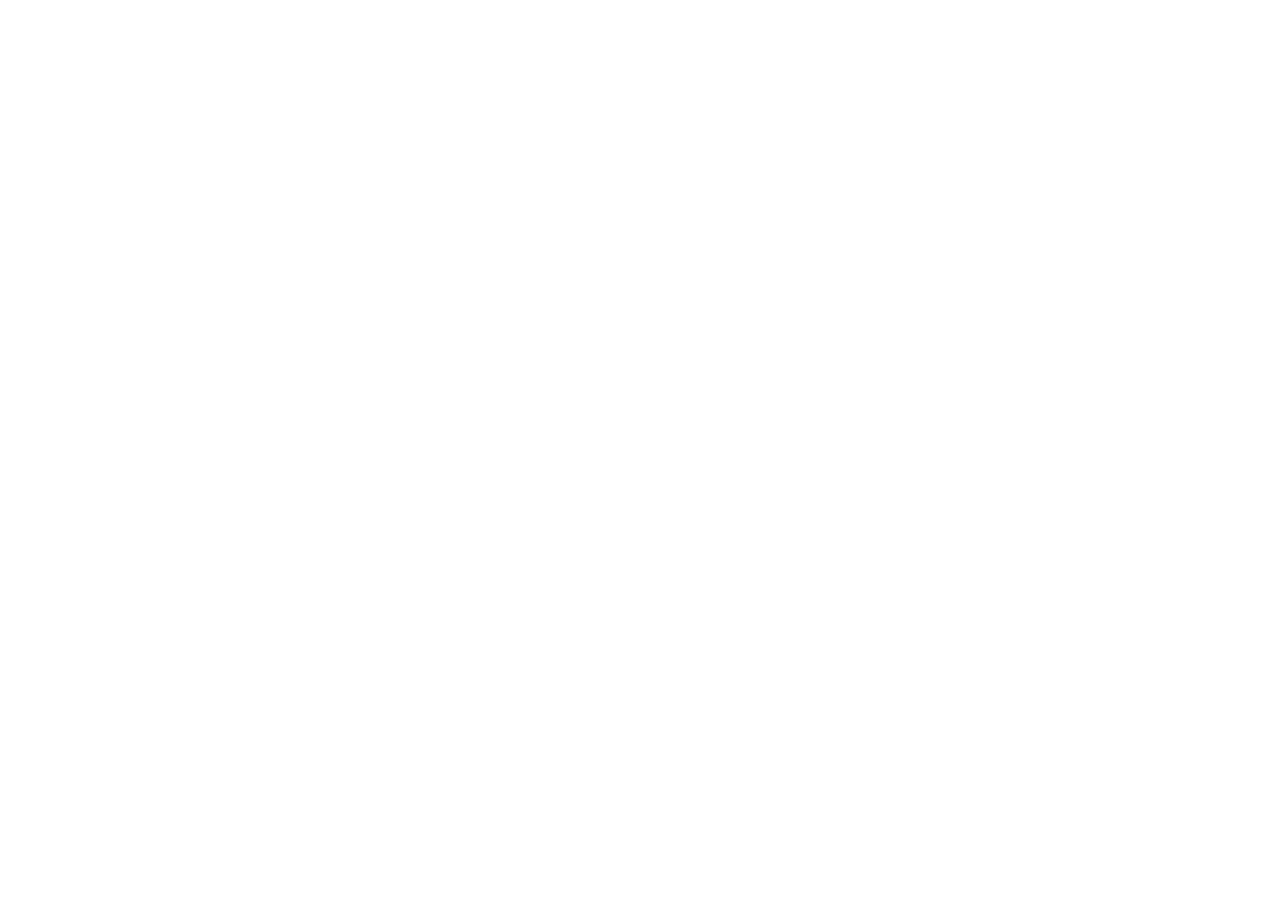
==== index.html @ 23624643 "subindo arquivos (nada programado)" ====
<!DOCTYPE html>
<html lang="pt-br">
<head>
    <meta charset="UTF-8">
    <meta name="viewport" content="width=device-width, initial-scale=1.0">
    <title>Home</title>
</head>
<body>
    
</body>
</html>
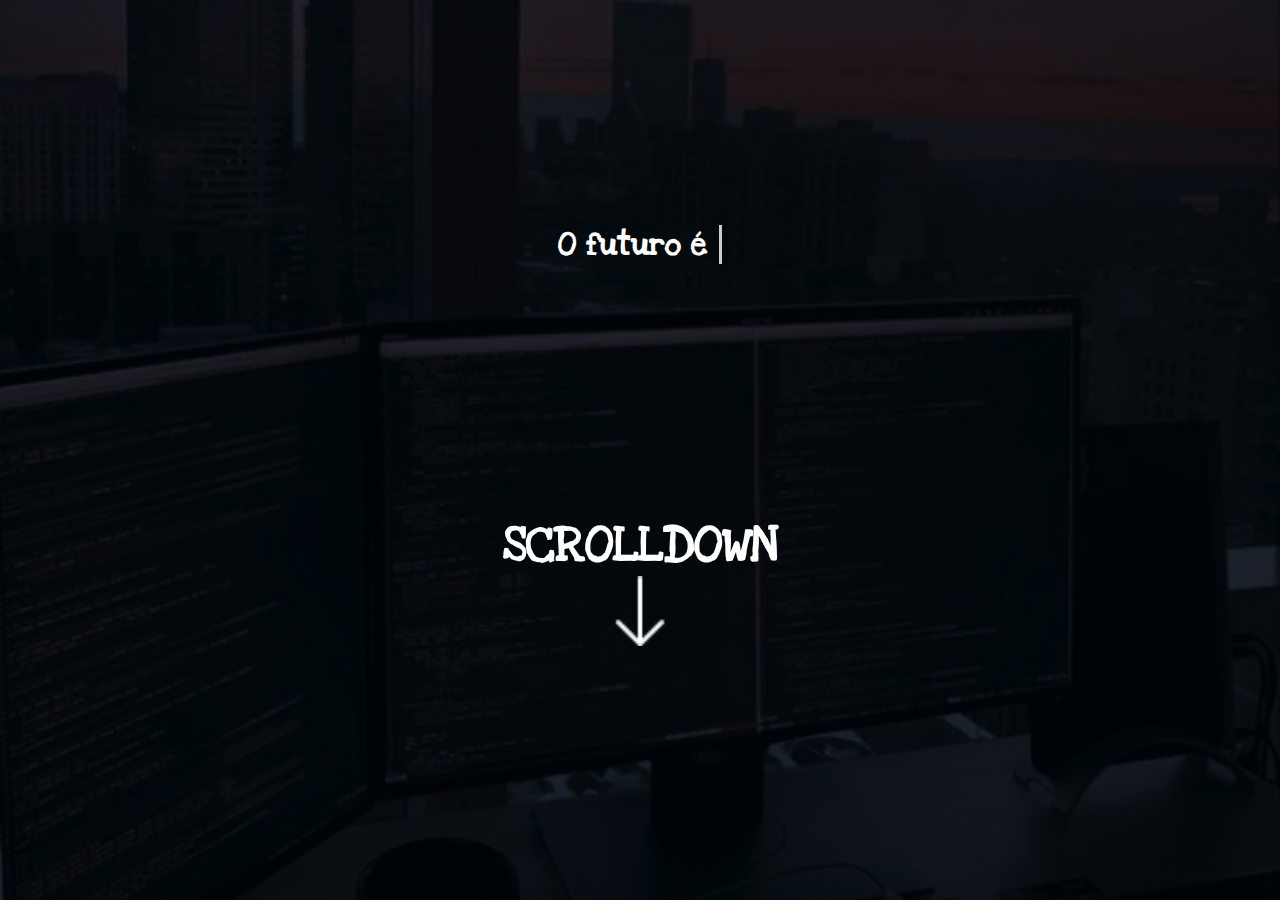
==== commit 8f2a1cbe: "feito o scrolldown + animação apaga e escreve" ====
--- a/index.html
+++ b/index.html
@@ -3,9 +3,78 @@
 <head>
     <meta charset="UTF-8">
     <meta name="viewport" content="width=device-width, initial-scale=1.0">
+    <link rel="stylesheet" type="text/css" href="css/style.css">
     <title>Home</title>
 </head>
 <body>
-    
+    <div class="container scroll" id="scroll">
+
+        <div class="scroll-conteudo">
+
+          
+            <p>O futuro é <span class="texto-escrito"></span><span class="cursor">&nbsp;</span></p>
+          <center>
+            <h2 id="subtitulo-home">SCROLLDOWN</h2>
+          </center>
+
+          <button id="scroll"><img src="images/seta.png" height="70px"></button>
+
+            <i class='fa fa-angle-double-down' id='scroll-icon'></i>
+
+        </div>
+    </div>
+
+    <!-- Animação em javascript dentro do scroll-->
+    <script>
+
+        const typedTextSpan = document.querySelector(".texto-escrito");
+        const cursorSpan = document.querySelector(".cursor");
+
+        const textArray = ["tecnologia", "inovação", "inclusão", "empatia"];
+        const typingDelay = 200;
+        const erasingDelay = 100;
+        const newTextDelay = 2000; // Delay between current and next text
+        let textArrayIndex = 0;
+        let charIndex = 0;
+
+        function type() {
+        if (charIndex < textArray[textArrayIndex].length) {
+            if(!cursorSpan.classList.contains("typing")) cursorSpan.classList.add("typing");
+            typedTextSpan.textContent += textArray[textArrayIndex].charAt(charIndex);
+            charIndex++;
+            setTimeout(type, typingDelay);
+        } 
+        else {
+            cursorSpan.classList.remove("typing");
+            setTimeout(erase, newTextDelay);
+        }
+        }
+
+        function erase() {
+            if (charIndex > 0) {
+            if(!cursorSpan.classList.contains("typing")) cursorSpan.classList.add("typing");
+            typedTextSpan.textContent = textArray[textArrayIndex].substring(0, charIndex-1);
+            charIndex--;
+            setTimeout(erase, erasingDelay);
+        } 
+        else {
+            cursorSpan.classList.remove("typing");
+            textArrayIndex++;
+            if(textArrayIndex>=textArray.length) textArrayIndex=0;
+            setTimeout(type, typingDelay + 1100);
+        }
+        }
+
+        document.addEventListener("DOMContentLoaded", function() { // On DOM Load initiate the effect
+        if(textArray.length) setTimeout(type, newTextDelay + 250);
+        });
+
+    </script>
+
+    <section id="conteudoHome">
+        AAAAAAAAAAAAAAAAAAAAAAAAAAAA
+    </section>
+
+    <script src="script/script.js"></script>
 </body>
 </html>--- a/css/style.css
+++ b/css/style.css
@@ -0,0 +1,105 @@
+/* Importando fontes */
+@import url('https://fonts.googleapis.com/css2?family=Love+Ya+Like+A+Sister&display=swap');
+/* font-family: 'Love Ya Like A Sister', cursive; */
+@import url('https://fonts.googleapis.com/css2?family=Inika&display=swap'); /* Texto padrão */
+/* font-family: 'Inika', serif; */
+
+*{
+    margin:0;
+    padding:0;
+    box-sizing:border-box;
+    color:white;
+}
+
+/* Parte do Scrolldown da home */
+
+.fa-angle-double-down {
+    position: absolute;
+    left: 0;
+    right: 0;
+    margin-left: auto;
+    margin-right: auto;
+    bottom: 20px;
+    width: 10px;
+    font-size: 2.5vw;
+    color: #aaa;
+    z-index: 11;
+    opacity: 1;
+    filter: alpha(opacity=100);
+    cursor: pointer;
+    -webkit-animation: glow 4s infinite;
+    animation: glow 4s infinite;
+}
+
+.scroll{
+    background-image: url(../images/imagemScrolldown.png);
+    height: 100vh;
+    position: relative;
+    background-size: cover;
+}
+
+.scroll-conteudo {
+    padding: 0px 100px 50px 100px;
+    position: absolute;
+    height: 50vh;
+    top: 0;
+    bottom: 0;
+    left:0;
+    right:0;
+    text-align: center;
+    margin-top: auto;
+    margin-bottom: auto;
+    z-index: 10;
+}
+
+.scroll-conteudo p{
+    font-family: 'Love Ya Like A Sister', cursive;
+    font-size: 2rem;
+    color:#FFF;
+    font-weight: bold;
+    text-align: center;
+    overflow: hidden;
+    padding-bottom:250px;
+}
+
+.scroll-conteudo p span.texto-escrito{
+    color:#715528;
+}
+
+.scroll-conteudo p span.cursor{
+    display: inline-block;
+    background-color: #ccc;
+    margin-left: 0.1rem;
+    width: 3px;
+    animation: blink 1s infinite;
+}
+
+.scroll-conteudo p span.cursor .typing{
+    animation: none;
+}
+
+@keyframes blink {
+    0%  { background-color: #ccc; }
+    49% { background-color: #ccc; }
+    50% { background-color: transparent; }
+    99% { background-color: transparent; }
+    100%  { background-color: #ccc; }
+  }
+
+.scroll-conteudo button{
+    border: none;
+    background-color: transparent;
+    cursor: pointer;
+    transition: 500ms linear;
+    
+}
+
+.scroll-conteudo button:hover{
+    transform: scale(1.1);
+}
+
+.scroll-conteudo h2{
+    font-family: 'Love Ya Like A Sister', cursive;
+    color: rgb(255, 255, 255);
+    font-size: 50px;
+}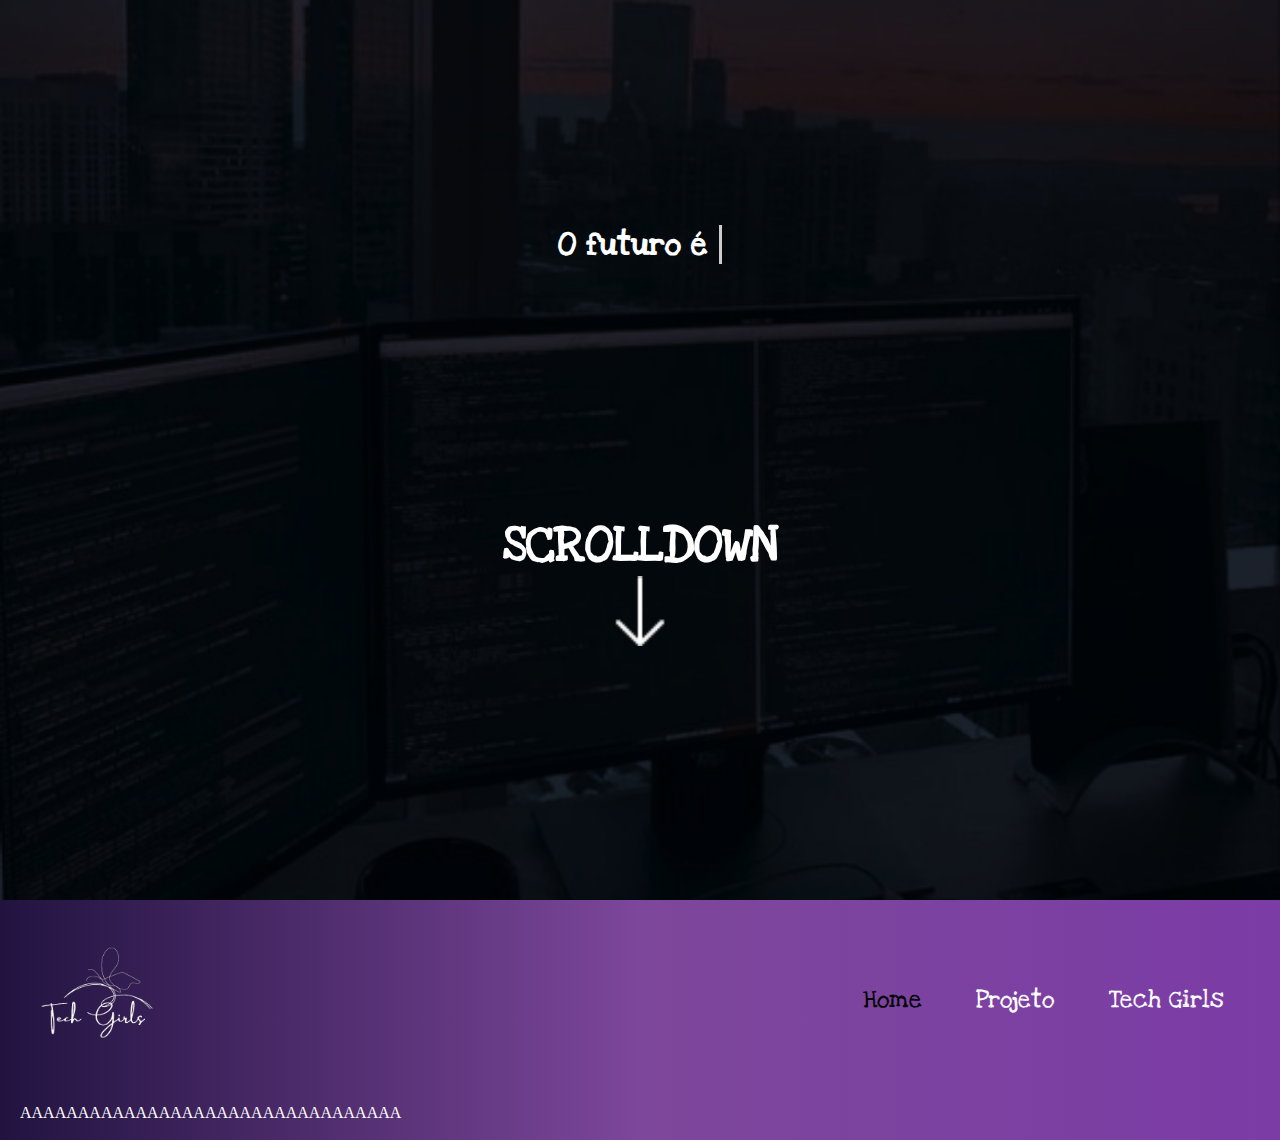
==== commit 6d7ddc9c: "feito a navbar" ====
--- a/index.html
+++ b/index.html
@@ -72,7 +72,25 @@
     </script>
 
     <section id="conteudoHome">
-        AAAAAAAAAAAAAAAAAAAAAAAAAAAA
+        <header>
+            <div class="container_ container-header">
+                <a href="index.html">
+                    <img src="images/Logo.png" height="190px" alt="Logotipo Daisy Jones e the six">
+                </a>
+                <nav>
+                    <ul class="nav-list">
+                        <li class="item"><a href="index.html" class="active">Home</a></li>
+                        <li class="item"><a href="projeto.html">Projeto</a></li>
+                        <li class="item"><a href="techgirls.html">Tech Girls</a></li>
+                    </ul>
+                </nav>
+            </div>
+        </header>
+
+        <div class="content">
+            AAAAAAAAAAAAAAAAAAAAAAAAAAAAAAAAA
+        </div>
+
     </section>
 
     <script src="script/script.js"></script>
--- a/css/style.css
+++ b/css/style.css
@@ -8,6 +8,10 @@
     margin:0;
     padding:0;
     box-sizing:border-box;
+}
+
+body{
+    background-image: linear-gradient(to right, #211340, #7D479B, #7B3CA6);
     color:white;
 }
 
@@ -102,4 +106,68 @@
     font-family: 'Love Ya Like A Sister', cursive;
     color: rgb(255, 255, 255);
     font-size: 50px;
+}
+
+/* Header e footer */
+header, footer{
+    width: 100%;
+    color:#fff;
+}
+
+/* Construção da header */
+
+header{
+    padding:2px;
+}
+
+header .container-header{
+    display: flex;
+    justify-content: space-between;
+    align-items: center;
+}
+
+header .container-header img{
+    transition: 500ms linear;
+}
+
+header .container-header img:hover{
+    transform: scale(1.1);
+}
+
+header .container-header a{
+    text-decoration: none;
+}
+
+header .container-header .nav-list{
+    font-family: 'Love Ya Like A Sister', cursive; 
+    font-size: 25px;
+    list-style: none;
+    display:flex;
+    width: 620px;
+    height: 20;
+    justify-content: space-evenly;
+    padding-left:150px;
+}
+
+header .container-header .nav-list .item .active{
+    color:#000;
+}
+
+header .container-header .nav-list .item a{
+    text-decoration: none;
+    color:white;
+}
+
+header .container-header .nav-list .item a:hover{
+    color:#C07BD6;
+}
+
+/* Box principal da página */
+.content{
+    margin:auto;
+    padding:20px;
+    padding-top:6px;
+    padding-bottom:18px;
+    width: auto;
+    height: auto;
 }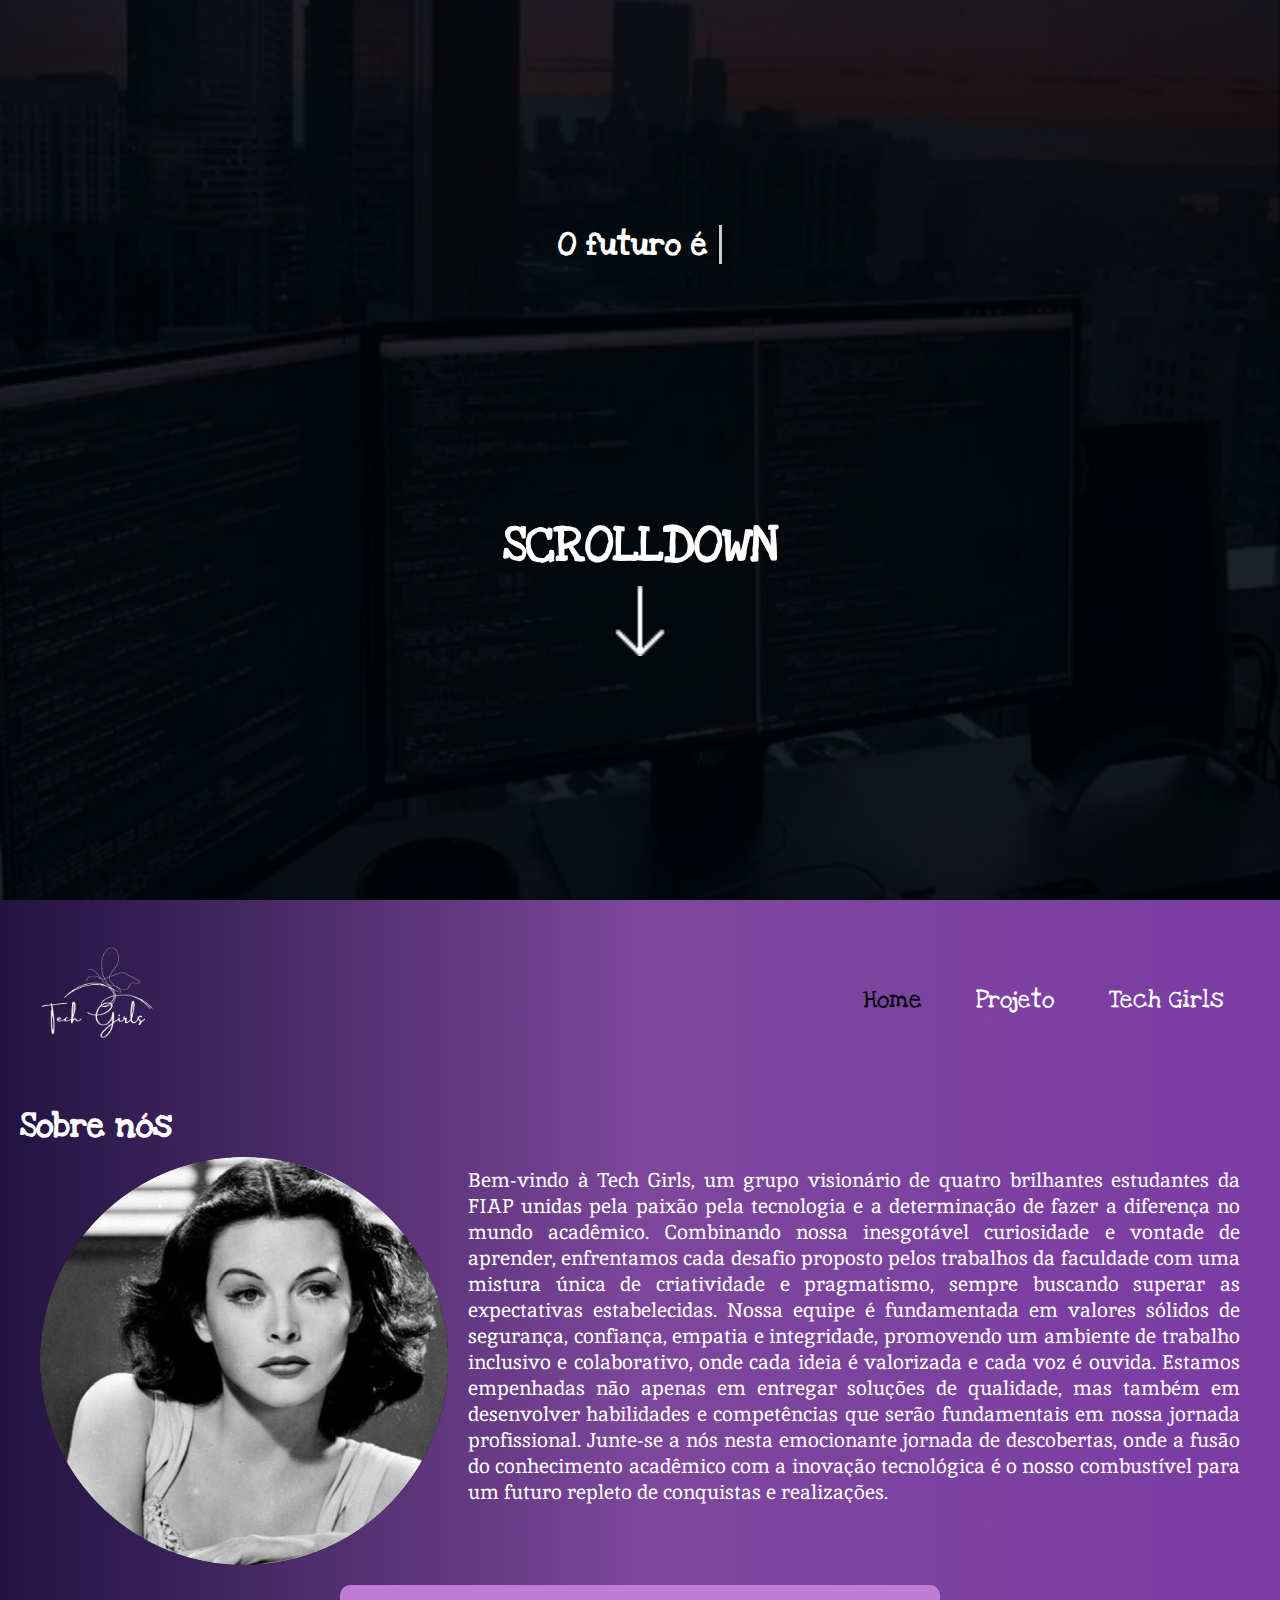
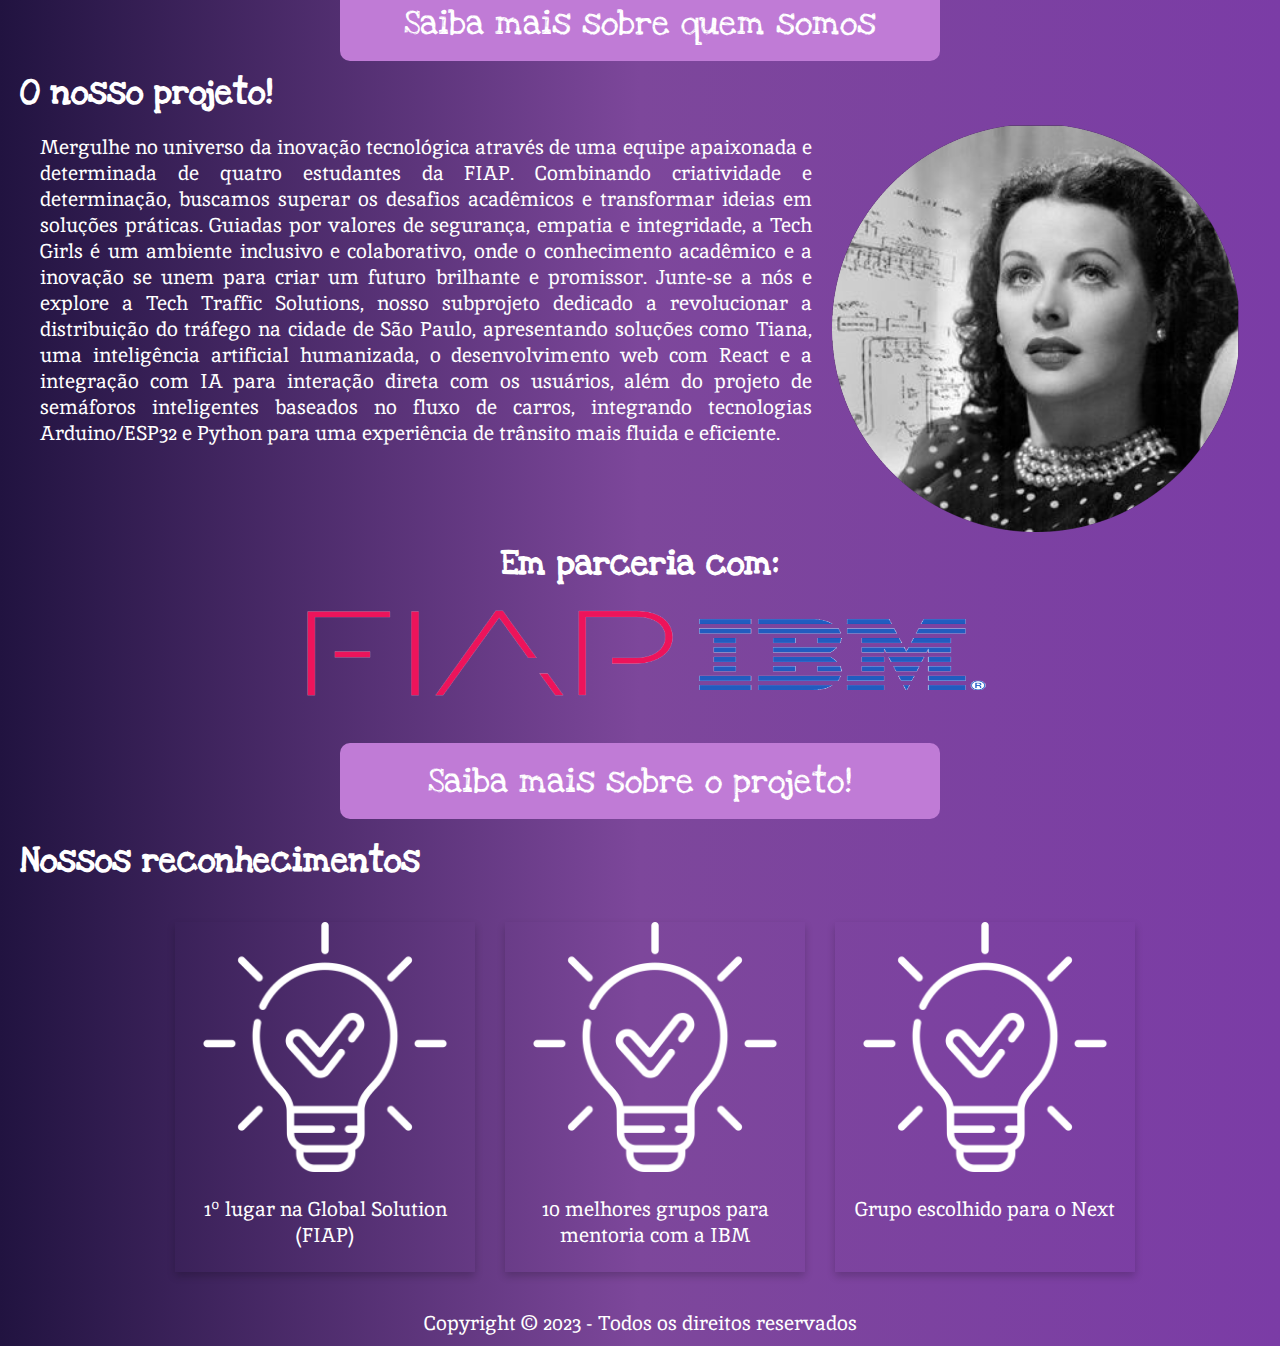
==== commit fc8c411d: "feito a home (sem responsividade)" ====
--- a/index.html
+++ b/index.html
@@ -75,7 +75,7 @@
         <header>
             <div class="container_ container-header">
                 <a href="index.html">
-                    <img src="images/Logo.png" height="190px" alt="Logotipo Daisy Jones e the six">
+                    <img src="images/Logo.png" height="190px" alt="Logotipo Tech Girls">
                 </a>
                 <nav>
                     <ul class="nav-list">
@@ -88,8 +88,92 @@
         </header>
 
         <div class="content">
-            AAAAAAAAAAAAAAAAAAAAAAAAAAAAAAAAA
+            <main> 
+
+                <section id="sobreNos">
+                    
+                    <h3 id="tituloSecao">Sobre nós</h3>
+
+                    <div class="textoImagem">
+                        <img src="images/ImagemSobreNos.png" alt="Hedy Lamarr"/>
+                        <p>
+                            Bem-vindo à Tech Girls, um grupo visionário de quatro brilhantes estudantes da FIAP 
+                            unidas pela paixão pela tecnologia e a determinação de fazer a diferença no mundo 
+                            acadêmico. Combinando nossa inesgotável curiosidade e vontade de aprender, 
+                            enfrentamos cada desafio proposto pelos trabalhos da faculdade com uma mistura única 
+                            de criatividade e pragmatismo, sempre buscando superar as expectativas estabelecidas.
+                            Nossa equipe é fundamentada em valores sólidos de segurança, confiança, empatia e 
+                            integridade, promovendo um ambiente de trabalho inclusivo e colaborativo, onde cada 
+                            ideia é valorizada e cada voz é ouvida. Estamos empenhadas não apenas em entregar 
+                            soluções de qualidade, mas também em desenvolver habilidades e competências que serão
+                            fundamentais em nossa jornada profissional. Junte-se a nós nesta emocionante jornada 
+                            de descobertas, onde a fusão do conhecimento acadêmico com a inovação tecnológica é o 
+                            nosso combustível para um futuro repleto de conquistas e realizações.
+                        </p>
+                    </div>
+
+                    <center><button id="botaoSobreNos" type="input" onclick="abrirTechGirls()">Saiba mais sobre quem somos</button></center>
+                
+                </section>
+
+                <section id="projetoResumo">
+                    <h3 id="tituloSecao">O nosso projeto!</h3>
+
+                    <div class="textoImagem">
+                        <p>
+                            Mergulhe no universo da inovação tecnológica através de uma equipe apaixonada e 
+                            determinada de quatro estudantes da FIAP. Combinando criatividade e determinação, 
+                            buscamos superar os desafios acadêmicos e transformar ideias em soluções práticas. 
+                            Guiadas por valores de segurança, empatia e integridade, a Tech Girls é um ambiente 
+                            inclusivo e colaborativo, onde o conhecimento acadêmico e a inovação se unem para 
+                            criar um futuro brilhante e promissor. Junte-se a nós e explore a Tech Traffic 
+                            Solutions, nosso subprojeto dedicado a revolucionar a distribuição do tráfego na 
+                            cidade de São Paulo, apresentando soluções como Tiana, uma inteligência artificial 
+                            humanizada, o desenvolvimento web com React e a integração com IA para interação 
+                            direta com os usuários, além do projeto de semáforos inteligentes baseados no fluxo 
+                            de carros, integrando tecnologias Arduino/ESP32 e Python para uma experiência de 
+                            trânsito mais fluida e eficiente.
+                        </p>
+
+                        <img src="images/ImagemSobreProjeto.png" alt="Hedy Lamarr" />
+                    </div>
+                    
+                    <center><h3 id="tituloSecao">Em parceria com:</h3></center><br>
+                    <div id="parcerias">
+                        <img src="images/FIAP-Logo.png" width="400px" height="100px" alt="Logo da FIAP" />
+                        <img src="images/IBM-Logo.png"  width="300px" height="100px" alt="Logo da IBM" />
+                    </div>
+
+                    <center><button id="botaoSobreNos" type="input" onclick="abrirProjeto()">Saiba mais sobre o projeto!</button></center>
+                </section>
+
+        </main>
+
+        <section id="nossosReconhecimentos">
+            <h3 id="tituloSecao">Nossos reconhecimentos</h3>
+            <div id="reconhecimentos">
+                <div class="card" id="reconhecimento1">
+                    <img src="images/Reconhecimento.png" alt="Lâmpada representando reconhecimento" height="250px" />
+                    <p>1º lugar na Global Solution (FIAP)</p>
+                </div>
+
+                <div class="card" id="reconhecimento2">
+                    <img src="images/Reconhecimento.png" alt="Lâmpada representando reconhecimento" height="250px" />
+                    <p>10 melhores grupos para mentoria com a IBM</p>
+                </div>
+
+                <div class="card" id="reconhecimento3">
+                    <img src="images/Reconhecimento.png" alt="Lâmpada representando reconhecimento" height="250px" />
+                    <p>Grupo escolhido para o Next</p>
+                </div>
+            </div>
+        </section>
+
         </div>
+
+        <footer>
+            <p>Copyright &copy;  2023 - Todos os direitos reservados</p>
+        </footer>
 
     </section>
 
--- a/css/style.css
+++ b/css/style.css
@@ -8,11 +8,11 @@
     margin:0;
     padding:0;
     box-sizing:border-box;
+    color:white;
 }
 
 body{
     background-image: linear-gradient(to right, #211340, #7D479B, #7B3CA6);
-    color:white;
 }
 
 /* Parte do Scrolldown da home */
@@ -162,6 +162,19 @@
     color:#C07BD6;
 }
 
+/* Footer */
+ 
+footer{
+    padding-top:10px;
+    padding-bottom:10px;
+}
+
+footer p{
+    font-family: 'Inika', serif;
+    text-align: center;
+    font-size: 20px;
+}
+
 /* Box principal da página */
 .content{
     margin:auto;
@@ -170,4 +183,92 @@
     padding-bottom:18px;
     width: auto;
     height: auto;
-}+}
+
+/* main */
+main{
+    padding-bottom: 10px;
+}
+
+/* titulo de todas as seções no decorrer do site */
+#tituloSecao{
+    font-family: 'Love Ya Like A Sister', cursive;
+    font-size: 35px;
+    text-decoration: none;
+}
+
+/* Texto que terá no decorrer no site */
+.textoImagem{
+    display: flex;
+    padding:10px;
+}
+
+.textoImagem img{
+    padding-left:10px;
+    padding-right: 10px;
+}
+
+.textoImagem p{
+    font-family: 'Inika', serif;
+    text-align: justify;
+    font-size: 20px;
+    padding:10px;
+    padding-top:10px;
+}
+
+#parcerias{
+    display: flex;
+    justify-content:center;
+    height:100px;
+    margin-bottom:30px;
+}
+
+/* Como todos os botões são iguais, chama como button para ir para todos. */
+button{
+    background-color: #C07BD6;
+    border:none;
+    border-radius: 10px;
+    width: 600px;
+    height: 76px;
+    font-size: 35px;
+    font-family: 'Love Ya Like A Sister', cursive;
+    margin-top:10px;
+    margin-bottom: 10px;
+    cursor:pointer;
+}
+
+button:hover{
+    color:#211340;
+}
+
+/* Parte de reconhecimentos */
+#reconhecimentos{
+    padding-top:40px;
+    display:flex;
+    justify-content: center;
+    text-align: center;
+    padding-bottom:10px;
+}
+
+#reconhecimento1, #reconhecimento2, #reconhecimento3{
+    width: 300px;
+    height: 350px;
+}
+
+#reconhecimentos p{
+    font-family: 'Inika', serif;
+    font-size: 20px;
+    text-align: center;
+    padding-top:20px;
+}
+
+.card{
+    /* Criando o efeito card */
+    box-shadow: 0 4px 8px 0 rgba(0,0,0,0.2);
+    transition: 0.3s;
+    margin-left: 30px;
+}
+
+.card:hover {
+    box-shadow: 0 8px 16px 0 rgba(0,0,0,0.2);
+  }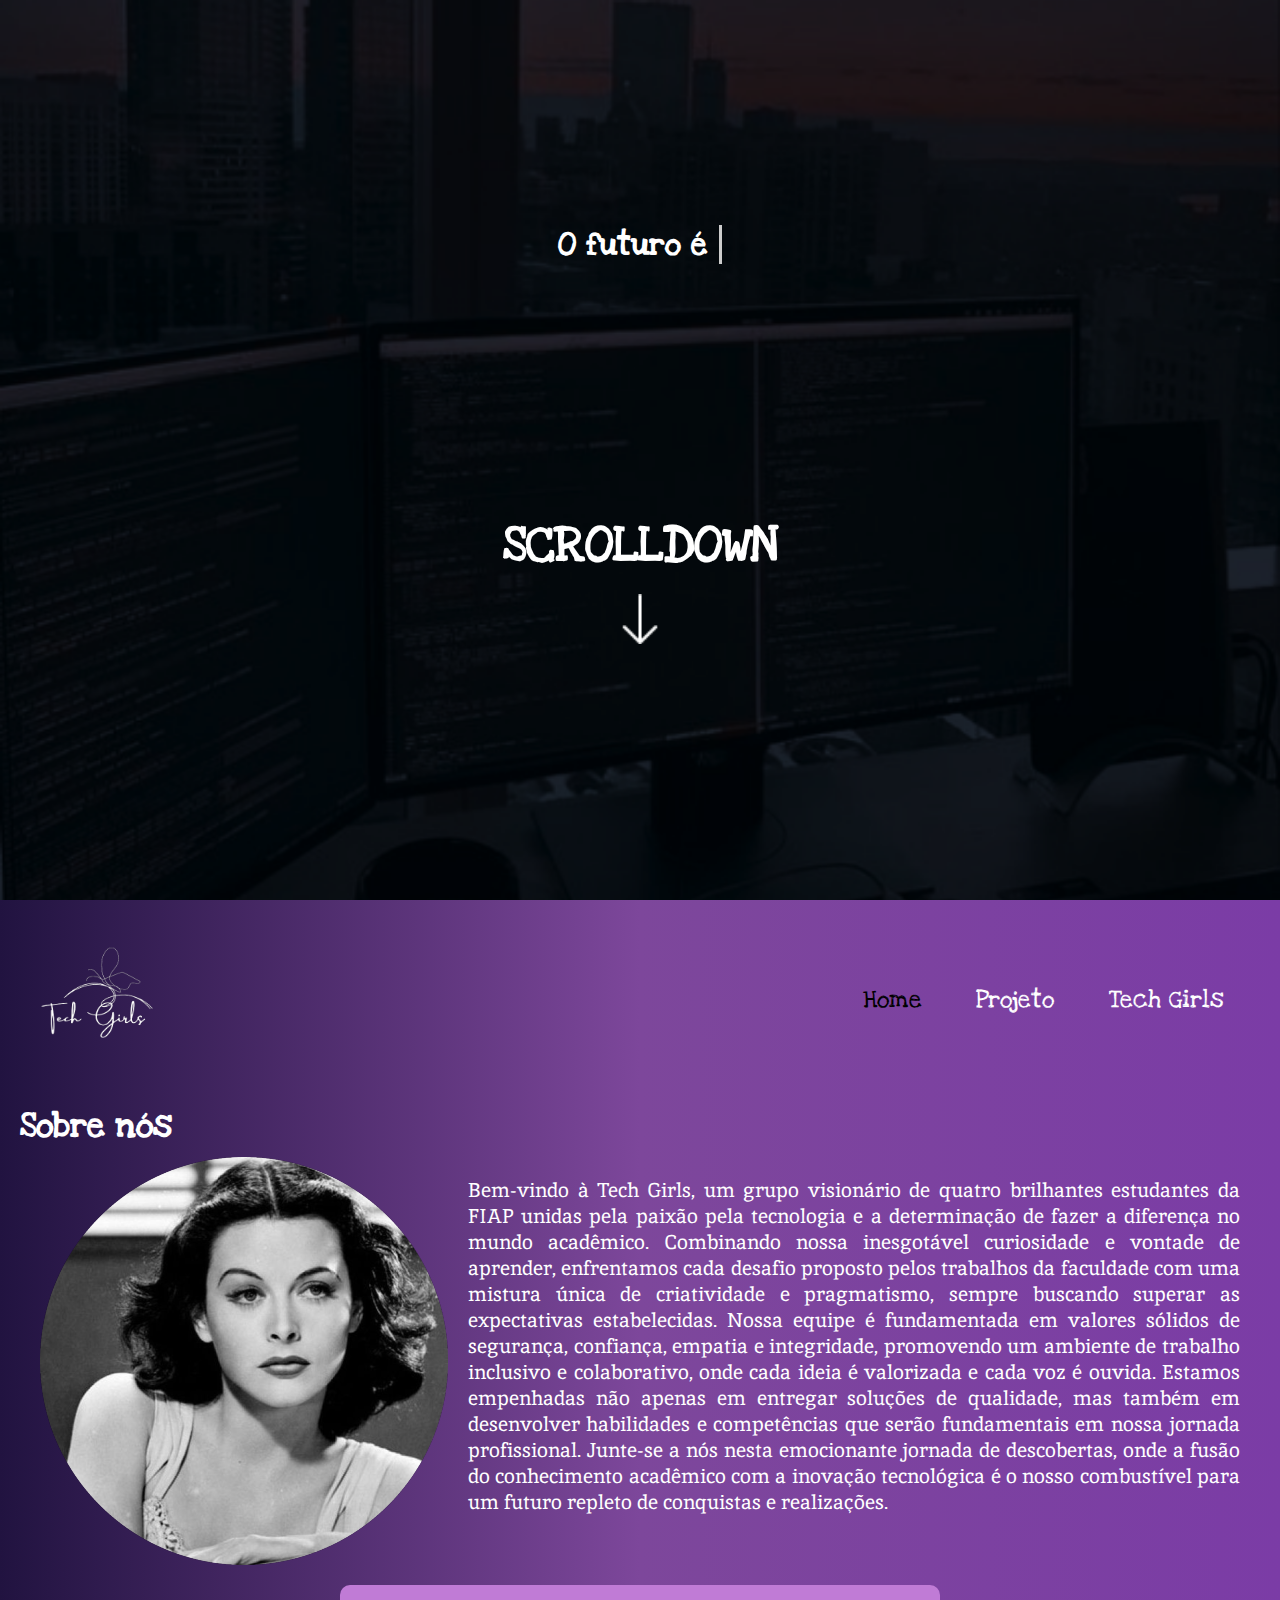
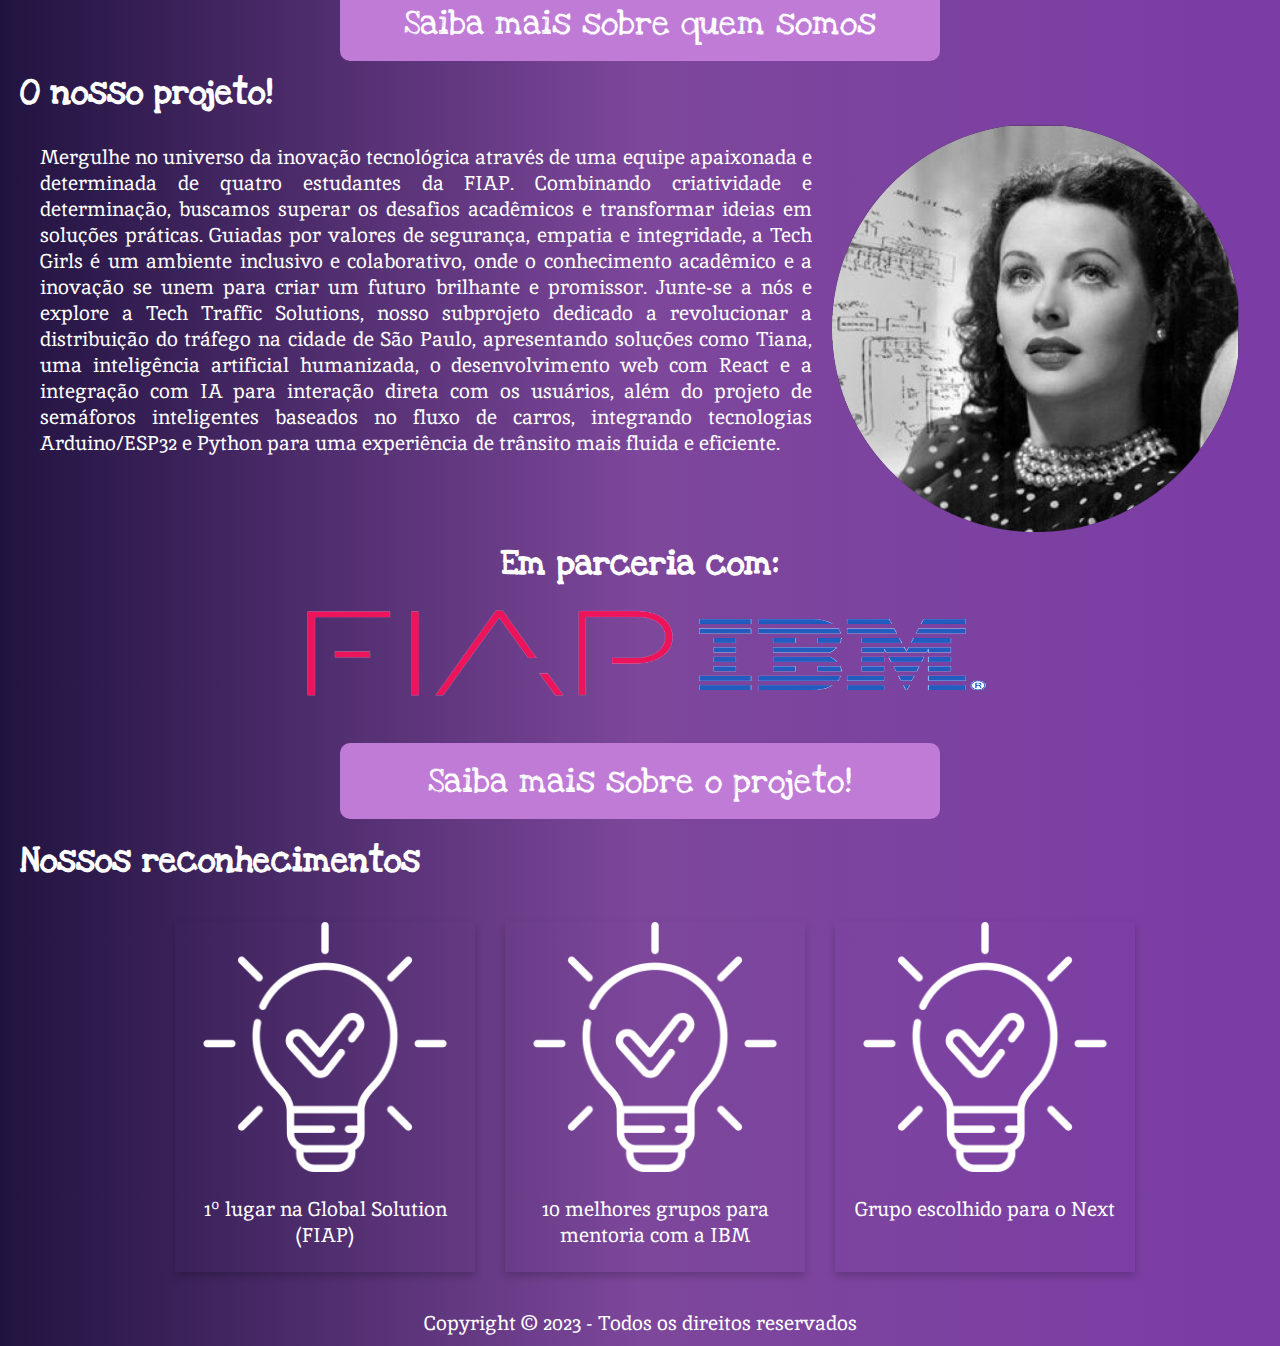
==== commit a763c095: "feito scrolldown em tablet" ====
--- a/index.html
+++ b/index.html
@@ -17,7 +17,7 @@
             <h2 id="subtitulo-home">SCROLLDOWN</h2>
           </center>
 
-          <button id="scroll"><img src="images/seta.png" height="70px"></button>
+          <button id="scroll"><img src="images/seta.png"></button>
 
             <i class='fa fa-angle-double-down' id='scroll-icon'></i>
 
--- a/css/style.css
+++ b/css/style.css
@@ -15,260 +15,530 @@
     background-image: linear-gradient(to right, #211340, #7D479B, #7B3CA6);
 }
 
-/* Parte do Scrolldown da home */
-
-.fa-angle-double-down {
-    position: absolute;
-    left: 0;
-    right: 0;
-    margin-left: auto;
-    margin-right: auto;
-    bottom: 20px;
-    width: 10px;
-    font-size: 2.5vw;
-    color: #aaa;
-    z-index: 11;
-    opacity: 1;
-    filter: alpha(opacity=100);
-    cursor: pointer;
-    -webkit-animation: glow 4s infinite;
-    animation: glow 4s infinite;
+img{
+    transition: 500ms linear;
 }
 
-.scroll{
-    background-image: url(../images/imagemScrolldown.png);
-    height: 100vh;
-    position: relative;
-    background-size: cover;
-}
-
-.scroll-conteudo {
-    padding: 0px 100px 50px 100px;
-    position: absolute;
-    height: 50vh;
-    top: 0;
-    bottom: 0;
-    left:0;
-    right:0;
-    text-align: center;
-    margin-top: auto;
-    margin-bottom: auto;
-    z-index: 10;
-}
-
-.scroll-conteudo p{
-    font-family: 'Love Ya Like A Sister', cursive;
-    font-size: 2rem;
-    color:#FFF;
-    font-weight: bold;
-    text-align: center;
-    overflow: hidden;
-    padding-bottom:250px;
-}
-
-.scroll-conteudo p span.texto-escrito{
-    color:#715528;
-}
-
-.scroll-conteudo p span.cursor{
-    display: inline-block;
-    background-color: #ccc;
-    margin-left: 0.1rem;
-    width: 3px;
-    animation: blink 1s infinite;
-}
-
-.scroll-conteudo p span.cursor .typing{
-    animation: none;
-}
-
-@keyframes blink {
-    0%  { background-color: #ccc; }
-    49% { background-color: #ccc; }
-    50% { background-color: transparent; }
-    99% { background-color: transparent; }
-    100%  { background-color: #ccc; }
-  }
-
-.scroll-conteudo button{
-    border: none;
-    background-color: transparent;
-    cursor: pointer;
-    transition: 500ms linear;
-    
-}
-
-.scroll-conteudo button:hover{
+img:hover{
     transform: scale(1.1);
 }
 
-.scroll-conteudo h2{
-    font-family: 'Love Ya Like A Sister', cursive;
-    color: rgb(255, 255, 255);
-    font-size: 50px;
+/* Desktop */
+@media screen and (min-width:1024px){
+    /* Parte do Scrolldown da home */
+
+    .fa-angle-double-down {
+        position: absolute;
+        left: 0;
+        right: 0;
+        margin-left: auto;
+        margin-right: auto;
+        bottom: 20px;
+        width: 10px;
+        font-size: 2.5vw;
+        color: #aaa;
+        z-index: 11;
+        opacity: 1;
+        filter: alpha(opacity=100);
+        cursor: pointer;
+        -webkit-animation: glow 4s infinite;
+        animation: glow 4s infinite;
+    }
+
+    .scroll{
+        background-image: url(../images/imagemScrolldown.png);
+        height: 100vh;
+        position: relative;
+        background-size: cover;
+    }
+
+    .scroll-conteudo {
+        padding: 0px 100px 50px 100px;
+        position: absolute;
+        height: 50vh;
+        top: 0;
+        bottom: 0;
+        left:0;
+        right:0;
+        text-align: center;
+        margin-top: auto;
+        margin-bottom: auto;
+        z-index: 10;
+    }
+
+    .scroll-conteudo p{
+        font-family: 'Love Ya Like A Sister', cursive;
+        font-size: 2rem;
+        color:#FFF;
+        font-weight: bold;
+        text-align: center;
+        overflow: hidden;
+        padding-bottom:250px;
+    }
+
+    .scroll-conteudo p span.texto-escrito{
+        color:#715528;
+    }
+
+    .scroll-conteudo p span.cursor{
+        display: inline-block;
+        background-color: #ccc;
+        margin-left: 0.1rem;
+        width: 3px;
+        animation: blink 1s infinite;
+    }
+
+    .scroll-conteudo p span.cursor .typing{
+        animation: none;
+    }
+
+    @keyframes blink {
+        0%  { background-color: #ccc; }
+        49% { background-color: #ccc; }
+        50% { background-color: transparent; }
+        99% { background-color: transparent; }
+        100%  { background-color: #ccc; }
+    }
+
+    .scroll-conteudo button{
+        border: none;
+        background-color: transparent;
+        cursor: pointer;
+        
+        transition: 500ms linear;
+    }
+
+    .scroll-conteudo button img{
+        height: 50px;
+    }
+
+    .scroll-conteudo button:hover{
+        transform: scale(1.1);
+    }
+
+    .scroll-conteudo h2{
+        font-family: 'Love Ya Like A Sister', cursive;
+        color: rgb(255, 255, 255);
+        font-size: 50px;
+    }
+
+    /* Header e footer */
+    header, footer{
+        width: 100%;
+        color:#fff;
+    }
+
+    /* Construção da header */
+
+    header{
+        padding:2px;
+    }
+
+    header .container-header{
+        display: flex;
+        justify-content: space-between;
+        align-items: center;
+    }
+
+    header .container-header img{
+        transition: 500ms linear;
+    }
+
+    header .container-header img:hover{
+        transform: scale(1.1);
+    }
+
+    header .container-header a{
+        text-decoration: none;
+    }
+
+    header .container-header .nav-list{
+        font-family: 'Love Ya Like A Sister', cursive; 
+        font-size: 25px;
+        list-style: none;
+        display:flex;
+        width: 620px;
+        height: 20;
+        justify-content: space-evenly;
+        padding-left:150px;
+    }
+
+    header .container-header .nav-list .item .active{
+        color:#000;
+    }
+
+    header .container-header .nav-list .item a{
+        text-decoration: none;
+        color:white;
+    }
+
+    header .container-header .nav-list .item a:hover{
+        color:#C07BD6;
+    }
+
+    /* Footer */
+    
+    footer{
+        padding-top:10px;
+        padding-bottom:10px;
+    }
+
+    footer p{
+        font-family: 'Inika', serif;
+        text-align: center;
+        font-size: 20px;
+    }
+
+    /* Box principal da página */
+    .content{
+        margin:auto;
+        padding:20px;
+        padding-top:6px;
+        padding-bottom:18px;
+        width: auto;
+        height: auto;
+    }
+
+    /* main */
+    main{
+        padding-bottom: 10px;
+    }
+
+    /* titulo de todas as seções no decorrer do site */
+    #tituloSecao{
+        font-family: 'Love Ya Like A Sister', cursive;
+        font-size: 35px;
+        text-decoration: none;
+    }
+
+    /* Texto que terá no decorrer no site */
+    .textoImagem{
+        display: flex;
+        padding:10px;
+    }
+
+    .textoImagem img{
+        padding-left:10px;
+        padding-right: 10px;
+    }
+
+    .textoImagem p{
+        font-family: 'Inika', serif;
+        text-align: justify;
+        font-size: 20px;
+        padding:10px;
+        padding-top:20px;
+    }
+
+    #parcerias{
+        display: flex;
+        justify-content:center;
+        height:100px;
+        margin-bottom:30px;
+    }
+
+    /* Como todos os botões são iguais, chama como button para ir para todos. */
+    button{
+        background-color: #C07BD6;
+        border:none;
+        border-radius: 10px;
+        width: 600px;
+        height: 76px;
+        font-size: 35px;
+        font-family: 'Love Ya Like A Sister', cursive;
+        margin-top:10px;
+        margin-bottom: 10px;
+        cursor:pointer;
+    }
+
+    button:hover{
+        color:#211340;
+    }
+
+    /* Parte de reconhecimentos */
+    #reconhecimentos{
+        padding-top:40px;
+        display:flex;
+        justify-content: center;
+        text-align: center;
+        padding-bottom:10px;
+    }
+
+    #reconhecimento1, #reconhecimento2, #reconhecimento3{
+        width: 300px;
+        height: 350px;
+    }
+
+    #reconhecimentos p{
+        font-family: 'Inika', serif;
+        font-size: 20px;
+        text-align: center;
+        padding-top:20px;
+    }
+
+    .card{
+        /* Criando o efeito card */
+        box-shadow: 0 4px 8px 0 rgba(0,0,0,0.2);
+        transition: 0.3s;
+        margin-left: 30px;
+    }
+
+    .card:hover {
+        box-shadow: 0 8px 16px 0 rgba(0,0,0,0.2);
+    }
+
+
+    /* Tech Girls */
+
+    #garotas{
+        display: flex;
+        justify-content: center;
+        padding-top:20px;
+        padding-bottom:140px;
+    }
+
+    #Anny, #Camila, #Leticia, #Luana{
+        width: 300px;
+        height: 350px;
+        margin-left: 50px;
+    }
+
+    #garotas p{
+        font-family: 'Love Ya Like A Sister', cursive;
+        font-size: 25px;
+        text-align: center;
+        padding-top:20px;
+    }
+
+    #redesSociais{
+        text-align: center;
+    }
+
+    #redesSociais img{
+        margin-top:10px;
+        padding:5px;
+        transition: 500ms linear;
+    }
+
+    #redesSociais img:hover{
+        transform: scale(1.1);
+    }
+
+    #organizacao{
+        padding:10px;
+        padding-top:20px;
+        text-align: center;
+    }
+
+    #organizacao img{
+        padding-top:20px;
+        transition: 500ms linear;
+    }
+
+    #organizacao img:hover{
+        transform: scale(1.1);
+    }
+
+    /* Projetos */
+
+    #transito img{
+        width: 100%;
+        padding-top:10px;
+        padding-bottom:10px;
+    }
+
+    #cardsTransito{
+        display: flex;
+        justify-content: center;
+    }
+
+    #cardTransito{
+        background-color: #B698BE;
+        text-align: center;
+        justify-content: center;
+        width: 320px;
+        height: 120px;
+        padding:10px;
+        padding-top:5px;
+        margin-top:10px;
+        margin-bottom: 10px;
+        /* Criando o efeito card */
+        box-shadow: 0 4px 8px 0 rgba(0, 0, 0, 0.2);
+        transition: 0.3s;
+        margin-left: 30px;
+    }
+
+    #cardTransito #tituloCard{
+        font-family: 'Love Ya Like A Sister', cursive;
+        font-size: 30px;
+    }
+
+    #cardTransito p{
+        font-family: 'Inika', serif;
+        font-size: 20px;
+    }
+
+    #cardTransito:hover{
+        box-shadow: 0 8px 16px 0 rgba(0,0,0,0.2);
+    }
+
+    #tiana img{
+        width: 100%;
+        padding-top:10px;
+        padding-bottom:10px;
+    }
+
+    #diferenciais{
+        text-align: center;
+    }
+
+    #diferenciais img{
+        width: 900px;
+    }
+
+    #onuSolucoes{
+        margin-top:10px;
+        margin-bottom:10px;
+    }
+
+    #onuSolucoes #onu{
+        display: flex;
+        justify-content: center;
+        padding:5px;
+    }
+
+    #onuSolucoes #onu img{
+        width: 250px;
+        margin-right:10px;
+    }
+
+    #prototipo{
+        display: flex;
+        overflow-x: auto;
+        justify-content: space-around;
+        padding: 10px;
+        padding-bottom:20px;
+    }
+
+    #prototipo img{
+        align-self: flex-start;
+        margin-right: 10px;
+        margin-left:10px;
+    }
+
+    #prototipo::-webkit-scrollbar{
+        height: 5px;
+    }
+
+    #prototipo::-webkit-scrollbar-thumb{
+        background-color: black;
+        border-radius: 20px;
+    }
 }
 
-/* Header e footer */
-header, footer{
-    width: 100%;
-    color:#fff;
+/* Tablet */
+@media screen and (min-width:900px) and (max-width:1023px){
+    
+    /* Parte do Scrolldown da home */
+    .fa-angle-double-down {
+        position: absolute;
+        left: 0;
+        right: 0;
+        margin-left: auto;
+        margin-right: auto;
+        bottom: 20px;
+        width: 10px;
+        font-size: 2.5vw;
+        color: #aaa;
+        z-index: 11;
+        opacity: 1;
+        filter: alpha(opacity=100);
+        cursor: pointer;
+        -webkit-animation: glow 4s infinite;
+        animation: glow 4s infinite;
+    }
+
+    .scroll{
+        background-image: url(../images/imagemScrolldown.png);
+        height: 100vh;
+        position: relative;
+        background-size: cover;
+    }
+
+    .scroll-conteudo {
+        padding: 0px 100px 50px 100px;
+        position: absolute;
+        height: 50vh;
+        top: 0;
+        bottom: 0;
+        left:0;
+        right:0;
+        text-align: center;
+        margin-top: auto;
+        margin-bottom: auto;
+        z-index: 10;
+    }
+
+    .scroll-conteudo p{
+        font-family: 'Love Ya Like A Sister', cursive;
+        font-size: 1.5rem;
+        color:#FFF;
+        font-weight: bold;
+        text-align: center;
+        overflow: hidden;
+        padding-bottom:250px;
+    }
+
+    .scroll-conteudo p span.texto-escrito{
+        color:#715528;
+    }
+
+    .scroll-conteudo p span.cursor{
+        display: inline-block;
+        background-color: #ccc;
+        margin-left: 0.1rem;
+        width: 3px;
+        animation: blink 1s infinite;
+    }
+
+    .scroll-conteudo p span.cursor .typing{
+        animation: none;
+    }
+
+    @keyframes blink {
+        0%  { background-color: #ccc; }
+        49% { background-color: #ccc; }
+        50% { background-color: transparent; }
+        99% { background-color: transparent; }
+        100%  { background-color: #ccc; }
+    }
+
+    .scroll-conteudo button{
+        border: none;
+        background-color: transparent;
+        justify-content: center;
+        cursor: pointer;
+        transition: 500ms linear;
+        padding-bottom:5px;
+    }
+
+    .scroll-conteudo button img{
+        height: 40px;
+    }
+
+    .scroll-conteudo button:hover{
+        transform: scale(1.1);
+    }
+
+    .scroll-conteudo h2{
+        font-family: 'Love Ya Like A Sister', cursive;
+        color: rgb(255, 255, 255);
+        font-size: 35px;
+        padding-bottom:2px;
+    }
 }
 
-/* Construção da header */
-
-header{
-    padding:2px;
-}
-
-header .container-header{
-    display: flex;
-    justify-content: space-between;
-    align-items: center;
-}
-
-header .container-header img{
-    transition: 500ms linear;
-}
-
-header .container-header img:hover{
-    transform: scale(1.1);
-}
-
-header .container-header a{
-    text-decoration: none;
-}
-
-header .container-header .nav-list{
-    font-family: 'Love Ya Like A Sister', cursive; 
-    font-size: 25px;
-    list-style: none;
-    display:flex;
-    width: 620px;
-    height: 20;
-    justify-content: space-evenly;
-    padding-left:150px;
-}
-
-header .container-header .nav-list .item .active{
-    color:#000;
-}
-
-header .container-header .nav-list .item a{
-    text-decoration: none;
-    color:white;
-}
-
-header .container-header .nav-list .item a:hover{
-    color:#C07BD6;
-}
-
-/* Footer */
- 
-footer{
-    padding-top:10px;
-    padding-bottom:10px;
-}
-
-footer p{
-    font-family: 'Inika', serif;
-    text-align: center;
-    font-size: 20px;
-}
-
-/* Box principal da página */
-.content{
-    margin:auto;
-    padding:20px;
-    padding-top:6px;
-    padding-bottom:18px;
-    width: auto;
-    height: auto;
-}
-
-/* main */
-main{
-    padding-bottom: 10px;
-}
-
-/* titulo de todas as seções no decorrer do site */
-#tituloSecao{
-    font-family: 'Love Ya Like A Sister', cursive;
-    font-size: 35px;
-    text-decoration: none;
-}
-
-/* Texto que terá no decorrer no site */
-.textoImagem{
-    display: flex;
-    padding:10px;
-}
-
-.textoImagem img{
-    padding-left:10px;
-    padding-right: 10px;
-}
-
-.textoImagem p{
-    font-family: 'Inika', serif;
-    text-align: justify;
-    font-size: 20px;
-    padding:10px;
-    padding-top:10px;
-}
-
-#parcerias{
-    display: flex;
-    justify-content:center;
-    height:100px;
-    margin-bottom:30px;
-}
-
-/* Como todos os botões são iguais, chama como button para ir para todos. */
-button{
-    background-color: #C07BD6;
-    border:none;
-    border-radius: 10px;
-    width: 600px;
-    height: 76px;
-    font-size: 35px;
-    font-family: 'Love Ya Like A Sister', cursive;
-    margin-top:10px;
-    margin-bottom: 10px;
-    cursor:pointer;
-}
-
-button:hover{
-    color:#211340;
-}
-
-/* Parte de reconhecimentos */
-#reconhecimentos{
-    padding-top:40px;
-    display:flex;
-    justify-content: center;
-    text-align: center;
-    padding-bottom:10px;
-}
-
-#reconhecimento1, #reconhecimento2, #reconhecimento3{
-    width: 300px;
-    height: 350px;
-}
-
-#reconhecimentos p{
-    font-family: 'Inika', serif;
-    font-size: 20px;
-    text-align: center;
-    padding-top:20px;
-}
-
-.card{
-    /* Criando o efeito card */
-    box-shadow: 0 4px 8px 0 rgba(0,0,0,0.2);
-    transition: 0.3s;
-    margin-left: 30px;
-}
-
-.card:hover {
-    box-shadow: 0 8px 16px 0 rgba(0,0,0,0.2);
-  }+/* Celular */
+@media screen and(max-width:500px){
+
+}